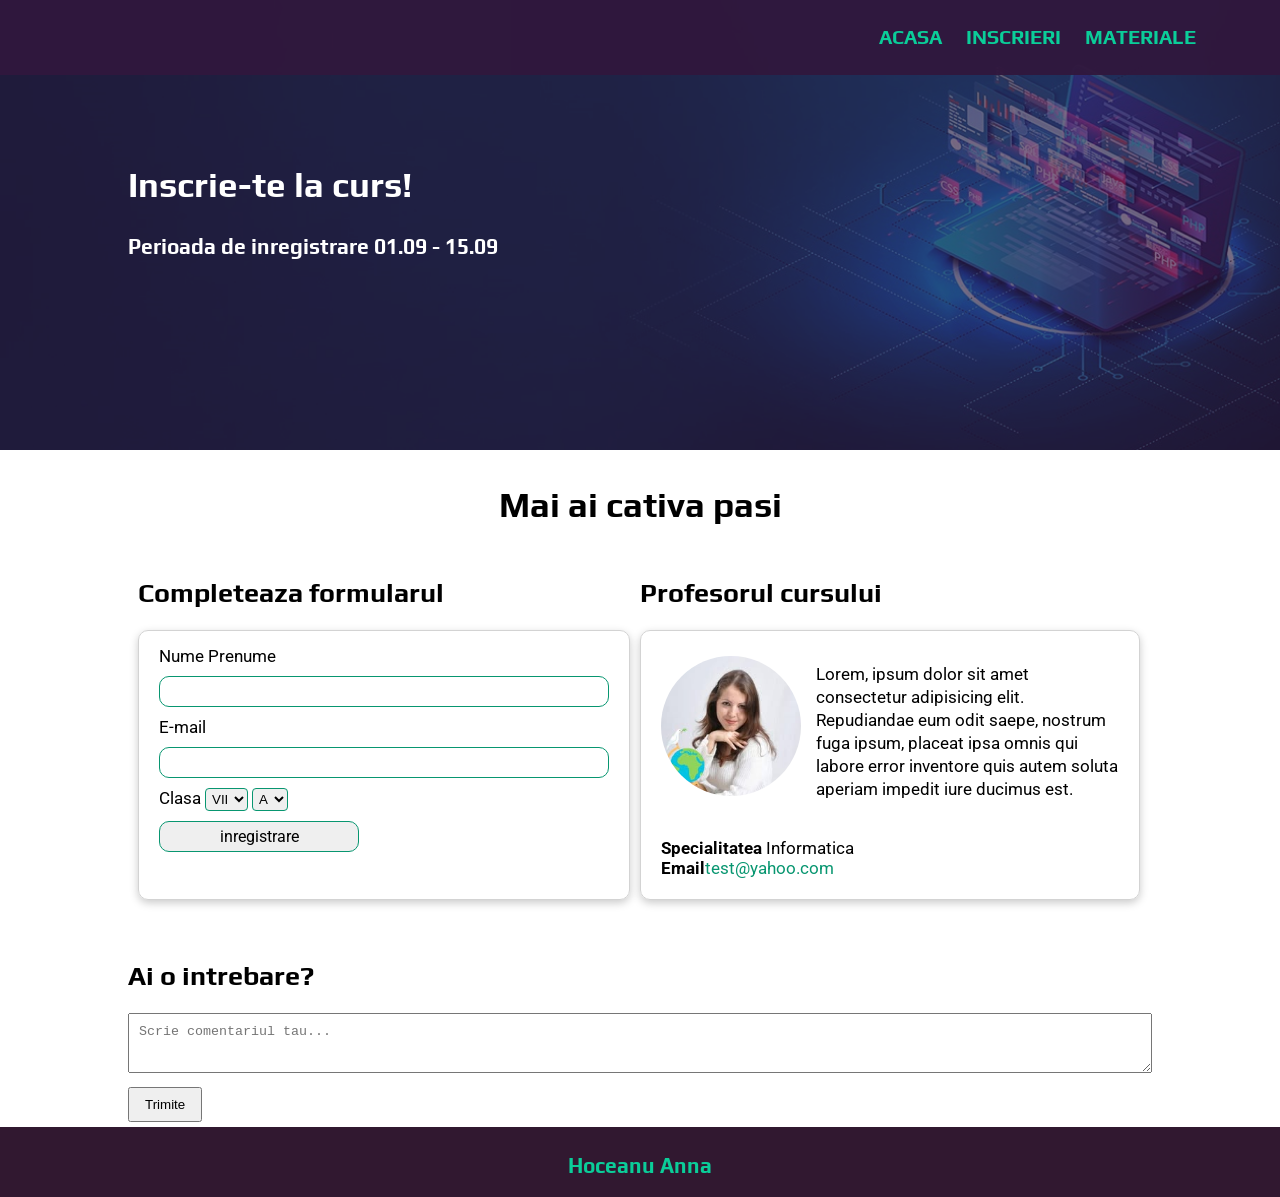
==== pages/inscrieri.html @ dc2e0612 "Add files via upload" ====
<!DOCTYPE html>
<html>

<head>
    <meta charset="UTF-8">
    <meta name="viewport" content="width=device-width, initial-scale=1.0">
    <title>Dezvoltarea web</title>
    <link rel="stylesheet" href="../css/style.css">
    <link rel="icon" href="../images/icon.png">
</head>

<body>

    <header>

        <nav>
            <a href="../index.html">Acasa</a>
            <a href="inscrieri.html">Inscrieri</a>
            <a href="materiale.html">Materiale</a>
        </nav>
    </header>

    <main>
        <section id="inscrieri">

            <div class="tint">

            </div>

            <div class="section-info">
                <h1>Inscrie-te la curs!</h1>
                <h3>Perioada de inregistrare 01.09 - 15.09</h3>
            </div>

        </section>

        <section>

            <h1 class="centered">Mai ai cativa pasi</h1>

            <div class="row">

                <div class="col-50">
                    <h2>Completeaza formularul</h2>
                    <form id="formular" class="formular" method="POST" action="https://sheetdb.io/api/v1/3poe5phdg3pqt">
                        <label for="nume">Nume Prenume</label>
                        <input type="text" id="nume" name="data[nume]">

                        <label for="email">E-mail</label>
                        <input type="email" id="email" name="data[email]">

                        </br>

                        <label for="clasa">Clasa</label>
                        <select name="data[clasa]" id="clasa">
                            <option>VII</option>
                            <option>VII</option>
                            <option>IX</option>
                            <option>X</option>
                            <option>XI</option>
                            <option>XII</option>
                        </select>

                        <select name="data[litera]" id="litera">
                            <option>A</option>
                            <option>B</option>
                            <option>C</option>
                        </select>

                        <input id="submit" type="submit" value="inregistrare">
                    </form>
                </div>

                <div clss="col-50">

                    <h2>Profesorul cursului</h2>

                    <div class="profesor">
                        <div style="overflow:auto">                        
                        <img src="../images/profesor.jpg">
                        <p>
                            Lorem, ipsum dolor sit amet consectetur adipisicing elit. Repudiandae eum odit saepe, nostrum
                            fuga ipsum, placeat ipsa omnis qui labore error inventore quis autem soluta aperiam impedit
                            iure ducimus est.
                        </p>
                        </div>

                        <br />
                        <b>Specialitatea</b>
                        <span>Informatica</span>
                        <br />
                        <b>Email</b><a href="mailto:test@yahoo.com">test@yahoo.com</a>
                    </div>

                </div>

            </div>

            <div class="comments-box" ">
    <h2>Ai o intrebare?</h2>

    <textarea id="commentInput" placeholder="Scrie comentariul tau..."></textarea>
    <br>
    <button onclick="addComment()">Trimite</button>

    <div id="commentsList"></div>
       </div>


        </section>
    </main>
   <footer>
        <h3>Hoceanu Anna</h3>
    </footer>

<script>
let comments = JSON.parse(localStorage.getItem("comments")) || [];

function displayComments() {
    const list = document.getElementById("commentsList");
    list.innerHTML = "";

    comments.forEach((comment) => {
        const div = document.createElement("div");
        div.className = "comment";
        div.innerText = comment;
        list.appendChild(div);
    });
}

function addComment() {
    const input = document.getElementById("commentInput");
    const text = input.value.trim();

    if (text === "") return;

    comments.push(text);
    localStorage.setItem("comments", JSON.stringify(comments));

    input.value = "";
    displayComments();
}

displayComments();
</script>

<script>

     var form = document.getElementById('formular');
        form.addEventListener("submit", e => {
            e.preventDefault();
            fetch(form.action, {
                method: "POST",
                body: new FormData(document.getElementById("formular")),
            }).then(() => {
                alert("Multumesc !");
                form.reset();
            });
        });
    </script>


</body>

</html>
---- css/style.css ----
@import url('https://fonts.googleapis.com/css2?family=Play&family=Roboto:ital,wght@0,100..900;1,100..900&display=swap');
* {
   box-sizing: border-box;
} 

body{
    font-size: 17px;
    margin: 0px;
    font-family: Roboto;

}

header{
    background-color: #31183df3;
    min-height: 75px;
    padding-right: 5%;

    position: fixed;
    width: 100%;
    top:0%;
    z-index: 3;
}

main{
    min-height: 100vh;
}

section:not(:first-child) {
    padding: 5px 10%;
   
    max-width: 1600px;
    margin: auto;
}

h1{
    font-size: 35px;
    font-family: Play;
}

h2{
    font-size: 27px;
    font-family: Play;
}

h3{
     font-size: 21px;
     font-family: Play;
}

a{
    color: #089670;
    text-decoration: none;
}

p{
    line-height: 135%;
}
nav{
    float: right;
}
nav a{
    font-size: 20px;
    color: #0bcd99;
    text-decoration: none;
    text-transform: uppercase;
    margin-right: 20px;
    margin-top: 25px;
    display: inline-block;
    font-weight: bold;
    font-family: play;
}

#index-video {
    height: 100%;
    width:100%;
    object-fit: cover;
    
    position: relative;
    z-index: -1;
}

.section-info{
    position: absolute;
    top: 15%;
    left:10%;
    
    font-family: Play;
    color: white;
}

.top-section{
    height: 65vh !important;
    min-height: 520px  !important;
}

section:first-child{
    background-color: #31183da1;
    height: 50vh;
    min-height: 220px;
}

.top-logo{
    height: 80px;
    border-radius: 50%;
}

.centered{
    text-align: center;
}

.row {
    overflow: auto;
}

.col-33{
   width: 33.33%;
   float: left;
}
.col-50{
    width: 50%;
    float: left;
}

[class^=col-]{
    padding: 0px 10px;
}

.card{
    border: 1px solid lightgrey;
    border-radius: 7px;
    box-shadow: #0000003d 0px 3px 8px;
    height: 410px;
    overflow-y: auto;
    margin: 10px 15px;
    padding: 5px 15px;
}

.card img{
    height: 90px;
    
    display: block;
    margin: 15px auto;
}

.test{
    min-height: 450px;
}

footer {
    min-height: 70px;
    background-color: #311830;
    color: #0bcd99;
    text-align: center;
    padding-top: 5px;
}

#inscrieri {
    background: url("../images/inscrieri.jpg");
    background-size: cover;
}

.tint{
    background-color: #31183da1;
    height: 100%;
}

.formular , .profesor{
    border: 1px solid lightgray;
    border-radius: 10px;
    padding:15px 20px 10px 20px;
    box-shadow: #00000035 0px 3px 8px;
    margin-bottom: 20px;
    max-width: 500px;
    height: 270px;
    overflow-y: auto;
}



.formular input{
    width: 100%;
    margin-top: 10px;
    margin-bottom: 10px;
    font-size: 16px;
    font-family: Roboto;
    padding: 5px 10px;
    border-radius: 10px;
    border: 1px solid #089670
}

.formular select{
    border: 1px solid #089670;
    border-radius: 4px;
    padding: 2px;
}

#submit{
    width: 200px;
    display: block;
}

.profesor img{
    width: 140px;
    height: 140px;
    object-fit: cover;
    border-radius: 50%;
    float: left;
    margin-right: 15px;
    margin-top: 10px;
}



.comments-box {
    max-width: 100%;
    margin-top: 40px;
}

.comments-box textarea {
    width: 100%;
    height: 60px;
    padding: 10px;
}

.comments-box button {
    margin-top: 10px;
    padding: 8px 15px;
    cursor: pointer;
}

.comment {
    background: #f1f1f1;
    padding: 10px;
    margin-top: 10px;
    border-radius: 5px;
}

#materiale {
    background: url("../images/materiale.jpg");
    background-size: cover;
    background-position: 0% 55%;
}

.link{
    border:1px solid lightgray;
    display: block;
    width: 230px;
    text-align: center;
    
    border-radius: 10px;
    padding-top: 15px;
    box-shadow: rgba(100, 100, 111, 0.2) 0px 7px 29px;
}

.link img{
    height: 100px;
}

.linkuri {
    display: flex;
    gap: 20px;
    justify-content: center;
    flex-wrap: wrap;
    margin-bottom: 20px;
}
.link:hover{
    transform: scale(1.04);
}

@media (max-width: 1100px){

    section:not(:first-child) {
    padding: 5px 4%;
}

.profesor img{
    width: 110px;
    height: 110px;
}

}

@media (max-width: 820px){

    body{
        font-size: 16px;
    }
 
   
h1{
    font-size: 31px;
}

h3{
     font-size: 19px;
}

nav a{
    font-size: 18px;
    margin-top: 20px;;
}

header {
    min-height: 60px;
    padding-right: 5px;
}

.section-info{
    top: 12%;
    left: 6;
}

    section:not(:first-child) {
    padding: 5px 8px;
}
section:first-child{
    height: 40vh;
}

    /* Era col-33 */
    [class^="col-"]{
        width: 100%;

    }

    .formular, .profesor{
        max-width: 100%;
        height: auto;
    }

    .card{
        height: auto;
    }

   #inscrieri {
      background-position: 70% 0%;
   }

   .link{
    width: 165px;
   }

   .link img{
    height: 70px;
   }
}
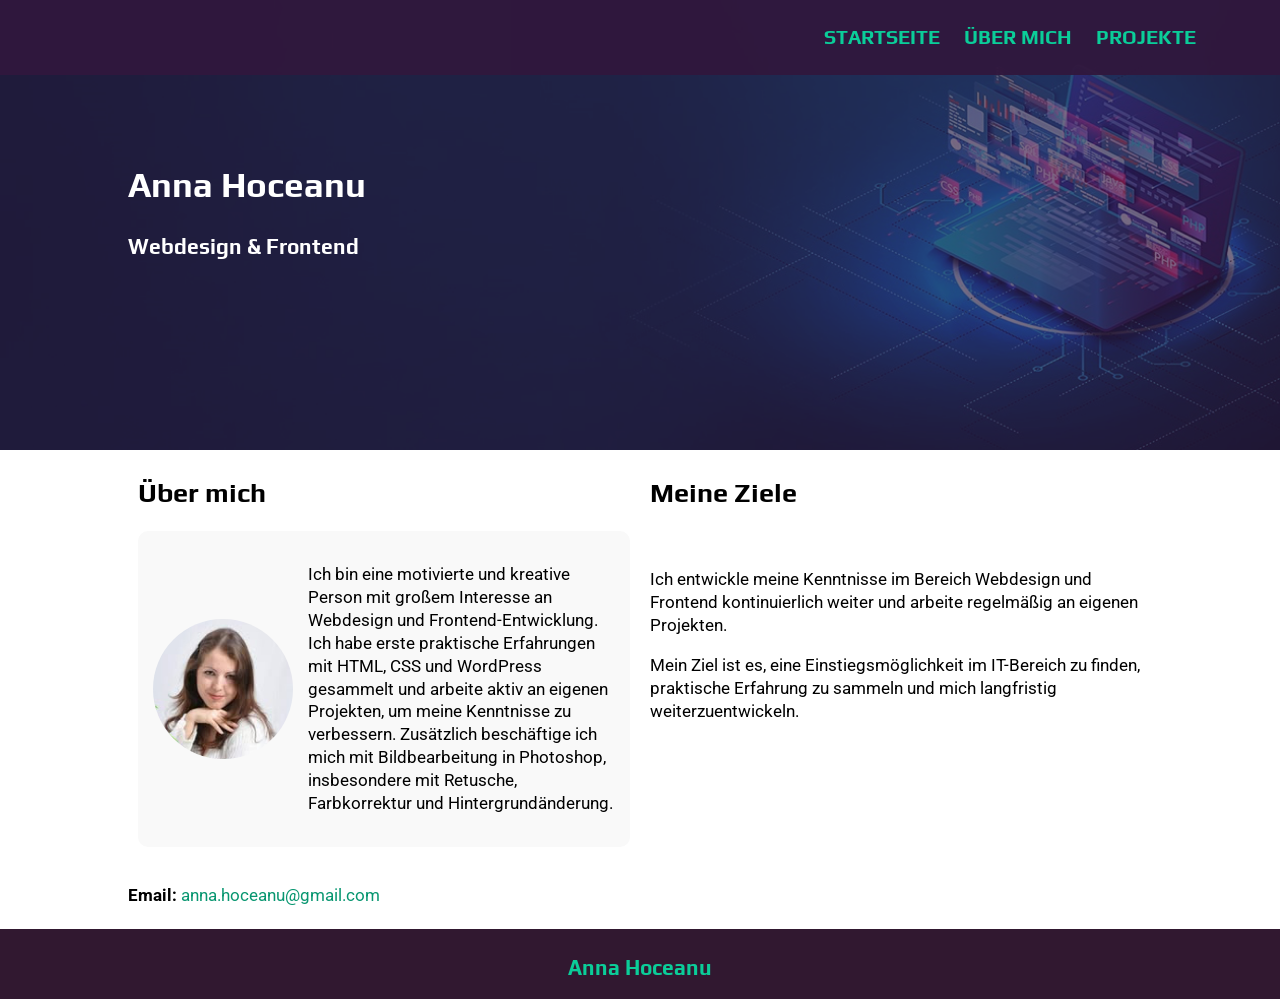
==== commit df9b0096: "Add files via upload" ====
--- a/pages/inscrieri.html
+++ b/pages/inscrieri.html
@@ -4,7 +4,7 @@
 <head>
     <meta charset="UTF-8">
     <meta name="viewport" content="width=device-width, initial-scale=1.0">
-    <title>Dezvoltarea web</title>
+    <title>Über mich - Anna Hoceanu</title> 
     <link rel="stylesheet" href="../css/style.css">
     <link rel="icon" href="../images/icon.png">
 </head>
@@ -14,9 +14,9 @@
     <header>
 
         <nav>
-            <a href="../index.html">Acasa</a>
-            <a href="inscrieri.html">Inscrieri</a>
-            <a href="materiale.html">Materiale</a>
+            <a href="../index.html">Startseite</a>
+            <a href="inscrieri.html">Über mich</a>
+            <a href="materiale.html">Projekte</a>
         </nav>
     </header>
 
@@ -28,137 +28,59 @@
             </div>
 
             <div class="section-info">
-                <h1>Inscrie-te la curs!</h1>
-                <h3>Perioada de inregistrare 01.09 - 15.09</h3>
+                <h1>Anna Hoceanu</h1>
+                <h3>Webdesign & Frontend</h3>
             </div>
 
         </section>
 
         <section>
 
-            <h1 class="centered">Mai ai cativa pasi</h1>
+<div class="row">
 
-            <div class="row">
+    <!-- STÂNGA -->
+    <div class="col-50">
+        <h2>Über mich</h2>
 
-                <div class="col-50">
-                    <h2>Completeaza formularul</h2>
-                    <form id="formular" class="formular" method="POST" action="https://sheetdb.io/api/v1/3poe5phdg3pqt">
-                        <label for="nume">Nume Prenume</label>
-                        <input type="text" id="nume" name="data[nume]">
+      <div class="about-box">
+        <img src="../images/ann.jpg" class="profil-poza">
 
-                        <label for="email">E-mail</label>
-                        <input type="email" id="email" name="data[email]">
+        <p>
+        Ich bin eine motivierte und kreative Person mit großem Interesse an Webdesign und Frontend-Entwicklung.
 
-                        </br>
+       Ich habe erste praktische Erfahrungen mit HTML, CSS und WordPress gesammelt und arbeite aktiv an eigenen Projekten, um meine Kenntnisse zu verbessern.
 
-                        <label for="clasa">Clasa</label>
-                        <select name="data[clasa]" id="clasa">
-                            <option>VII</option>
-                            <option>VII</option>
-                            <option>IX</option>
-                            <option>X</option>
-                            <option>XI</option>
-                            <option>XII</option>
-                        </select>
+        Zusätzlich beschäftige ich mich mit Bildbearbeitung in Photoshop, insbesondere mit Retusche, Farbkorrektur und Hintergrundänderung.
+        </p>
+                      <!-- <b>Email</b><a href="mailto:test@yahoo.com">test@yahoo.com</a> -->
+       </div>
+    </div>
 
-                        <select name="data[litera]" id="litera">
-                            <option>A</option>
-                            <option>B</option>
-                            <option>C</option>
-                        </select>
+    <!-- DREAPTA -->
+    <div class="col-50">
+        <h2>Meine Ziele</h2>  <br>
 
-                        <input id="submit" type="submit" value="inregistrare">
-                    </form>
-                </div>
+        <p>
+        Ich entwickle meine Kenntnisse im Bereich Webdesign und Frontend kontinuierlich weiter und arbeite regelmäßig an eigenen Projekten.
+        </p>
 
-                <div clss="col-50">
+        <p>
+        Mein Ziel ist es, eine Einstiegsmöglichkeit im IT-Bereich zu finden, 
+        praktische Erfahrung zu sammeln und mich langfristig weiterzuentwickeln.
+        </p>
+    </div>
 
-                    <h2>Profesorul cursului</h2>
+</div>
 
-                    <div class="profesor">
-                        <div style="overflow:auto">                        
-                        <img src="../images/profesor.jpg">
-                        <p>
-                            Lorem, ipsum dolor sit amet consectetur adipisicing elit. Repudiandae eum odit saepe, nostrum
-                            fuga ipsum, placeat ipsa omnis qui labore error inventore quis autem soluta aperiam impedit
-                            iure ducimus est.
-                        </p>
-                        </div>
-
-                        <br />
-                        <b>Specialitatea</b>
-                        <span>Informatica</span>
-                        <br />
-                        <b>Email</b><a href="mailto:test@yahoo.com">test@yahoo.com</a>
-                    </div>
-
-                </div>
-
-            </div>
-
-            <div class="comments-box" ">
-    <h2>Ai o intrebare?</h2>
-
-    <textarea id="commentInput" placeholder="Scrie comentariul tau..."></textarea>
-    <br>
-    <button onclick="addComment()">Trimite</button>
-
-    <div id="commentsList"></div>
-       </div>
-
+<br>
+<p><b>Email:</b> 
+<a href="mailto:anna.hoceanu@gmail.com">anna.hoceanu@gmail.com</a> <br>
 
         </section>
     </main>
    <footer>
-        <h3>Hoceanu Anna</h3>
+        <h3>Anna Hoceanu</h3>
     </footer>
-
-<script>
-let comments = JSON.parse(localStorage.getItem("comments")) || [];
-
-function displayComments() {
-    const list = document.getElementById("commentsList");
-    list.innerHTML = "";
-
-    comments.forEach((comment) => {
-        const div = document.createElement("div");
-        div.className = "comment";
-        div.innerText = comment;
-        list.appendChild(div);
-    });
-}
-
-function addComment() {
-    const input = document.getElementById("commentInput");
-    const text = input.value.trim();
-
-    if (text === "") return;
-
-    comments.push(text);
-    localStorage.setItem("comments", JSON.stringify(comments));
-
-    input.value = "";
-    displayComments();
-}
-
-displayComments();
-</script>
-
-<script>
-
-     var form = document.getElementById('formular');
-        form.addEventListener("submit", e => {
-            e.preventDefault();
-            fetch(form.action, {
-                method: "POST",
-                body: new FormData(document.getElementById("formular")),
-            }).then(() => {
-                alert("Multumesc !");
-                form.reset();
-            });
-        });
-    </script>
-
 
 </body>
 
--- a/css/style.css
+++ b/css/style.css
@@ -164,16 +164,6 @@
     height: 100%;
 }
 
-.formular , .profesor{
-    border: 1px solid lightgray;
-    border-radius: 10px;
-    padding:15px 20px 10px 20px;
-    box-shadow: #00000035 0px 3px 8px;
-    margin-bottom: 20px;
-    max-width: 500px;
-    height: 270px;
-    overflow-y: auto;
-}
 
 
 
@@ -199,17 +189,6 @@
     display: block;
 }
 
-.profesor img{
-    width: 140px;
-    height: 140px;
-    object-fit: cover;
-    border-radius: 50%;
-    float: left;
-    margin-right: 15px;
-    margin-top: 10px;
-}
-
-
 
 .comments-box {
     max-width: 100%;
@@ -307,7 +286,7 @@
 
 .section-info{
     top: 12%;
-    left: 6;
+    left: 6%;
 }
 
     section:not(:first-child) {
@@ -343,4 +322,50 @@
    .link img{
     height: 70px;
    }
+}
+
+#lightbox {
+    position: fixed;
+    top: 0;
+    left: 0;
+    width: 100%;
+    height: 100%;
+    background: rgba(0,0,0,0.9);
+    display: none;
+    justify-content: center;
+    align-items: center;
+}
+
+#lightbox img {
+    max-width: 90%;
+    max-height: 90%;
+}
+
+#lightbox {
+    z-index: 999;
+}
+
+img {
+    transition: 0.3s;
+}
+
+img:hover {
+    transform: scale(1.03);
+}
+
+.profil-poza {
+    width: 140px;
+    height: 140px;
+    object-fit: cover;
+    border-radius: 50%;
+}
+
+.about-box {
+    display: flex;
+    align-items: center;
+    gap: 15px;
+
+        background: #f9f9f9;
+    padding: 15px;
+    border-radius: 10px;
 }
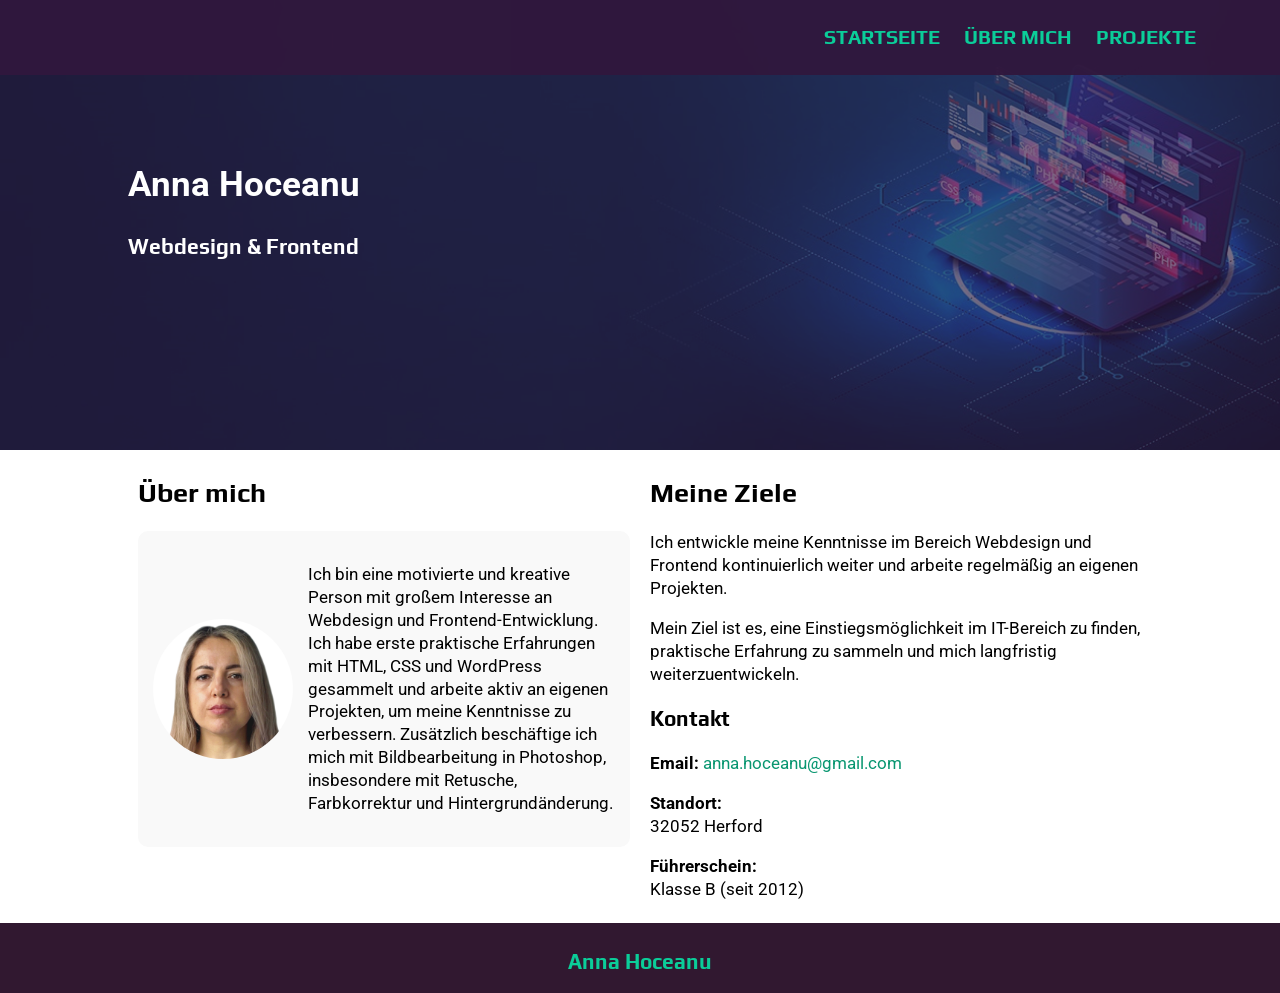
==== commit 68fd9357: "Add files via upload" ====
--- a/pages/inscrieri.html
+++ b/pages/inscrieri.html
@@ -43,7 +43,7 @@
         <h2>Über mich</h2>
 
       <div class="about-box">
-        <img src="../images/ann.jpg" class="profil-poza">
+        <img src="../images/eu_site.jpg" class="profil-poza">
 
         <p>
         Ich bin eine motivierte und kreative Person mit großem Interesse an Webdesign und Frontend-Entwicklung.
@@ -58,7 +58,7 @@
 
     <!-- DREAPTA -->
     <div class="col-50">
-        <h2>Meine Ziele</h2>  <br>
+        <h2>Meine Ziele</h2>  
 
         <p>
         Ich entwickle meine Kenntnisse im Bereich Webdesign und Frontend kontinuierlich weiter und arbeite regelmäßig an eigenen Projekten.
@@ -68,13 +68,19 @@
         Mein Ziel ist es, eine Einstiegsmöglichkeit im IT-Bereich zu finden, 
         praktische Erfahrung zu sammeln und mich langfristig weiterzuentwickeln.
         </p>
+<h3>Kontakt</h3>
+
+<p><b>Email:</b> 
+<a href="mailto:anna.hoceanu@gmail.com">anna.hoceanu@gmail.com</a> <br>
+
+<p><b>Standort:</b><br>
+32052 Herford</p>
+
+<p><b>Führerschein:</b><br>
+Klasse B (seit 2012)</p>
     </div>
 
 </div>
-
-<br>
-<p><b>Email:</b> 
-<a href="mailto:anna.hoceanu@gmail.com">anna.hoceanu@gmail.com</a> <br>
 
         </section>
     </main>
--- a/css/style.css
+++ b/css/style.css
@@ -34,7 +34,7 @@
 
 h1{
     font-size: 35px;
-    font-family: Play;
+    font-family: Roboto;
 }
 
 h2{
@@ -142,6 +142,12 @@
     margin: 15px auto;
 }
 
+.card:hover,
+.link:hover{
+    transform:scale(1.02);
+    transition: 0.3s ease;
+}
+
 .test{
     min-height: 450px;
 }
@@ -261,8 +267,9 @@
 
 @media (max-width: 820px){
 
-    body{
+    nav a{
         font-size: 16px;
+        margin: 10px;
     }
  
    
@@ -293,7 +300,7 @@
     padding: 5px 8px;
 }
 section:first-child{
-    height: 40vh;
+    height: 55vh;
 }
 
     /* Era col-33 */
@@ -368,4 +375,10 @@
         background: #f9f9f9;
     padding: 15px;
     border-radius: 10px;
+}
+.skills-title{
+    font-family: Roboto, sansserif;
+}
+.row{
+    overflow: hidden;
 }
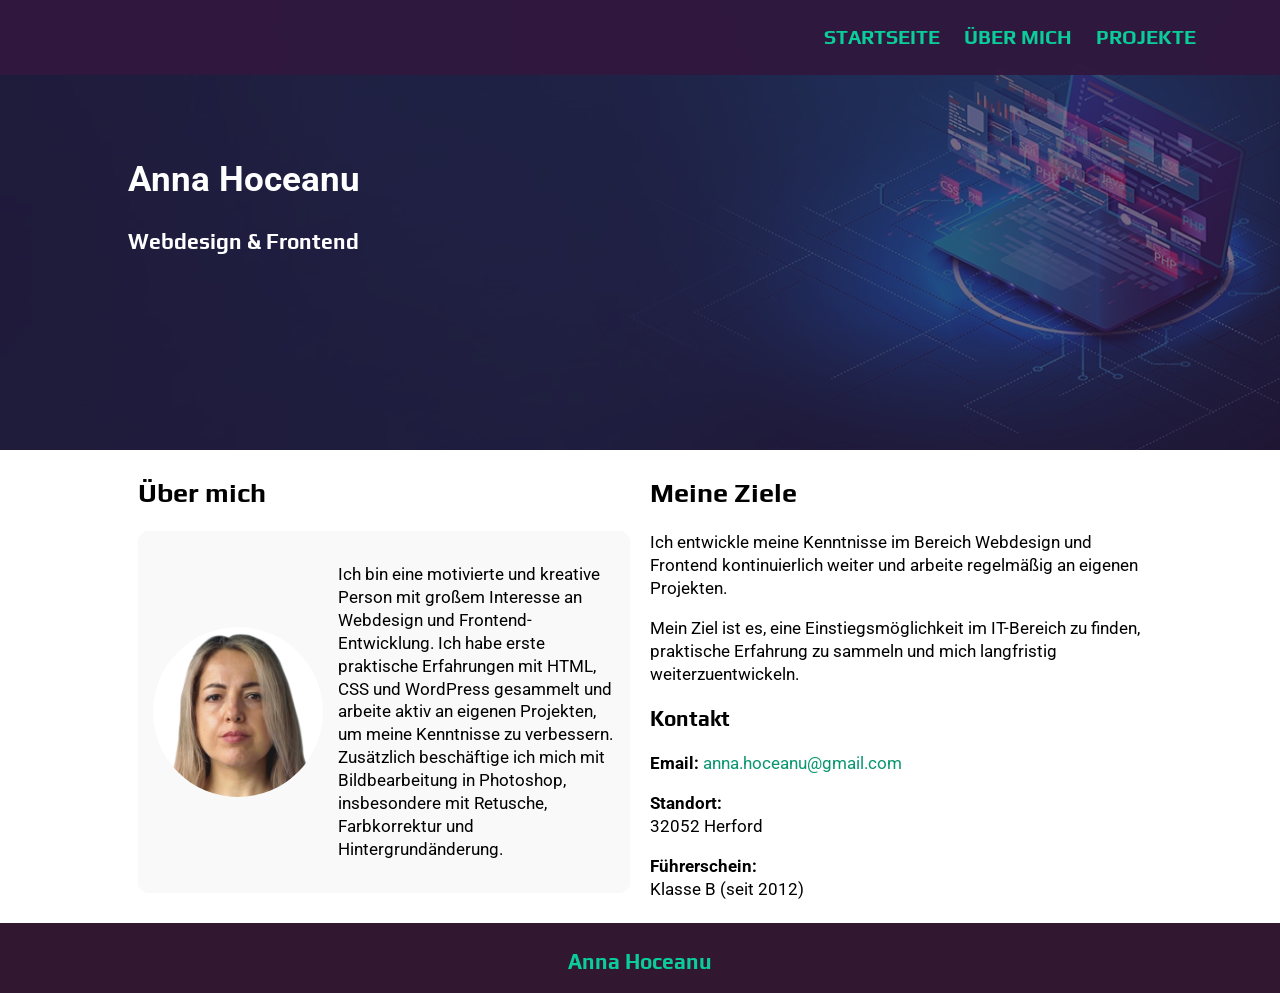
==== commit 603cb003: "Add files via upload" ====
--- a/pages/inscrieri.html
+++ b/pages/inscrieri.html
@@ -27,7 +27,7 @@
 
             </div>
 
-            <div class="section-info">
+            <div class="section-info"><br><br>
                 <h1>Anna Hoceanu</h1>
                 <h3>Webdesign & Frontend</h3>
             </div>
--- a/css/style.css
+++ b/css/style.css
@@ -81,7 +81,7 @@
 
 .section-info{
     position: absolute;
-    top: 15%;
+    top: 10%;
     left:10%;
     
     font-family: Play;
@@ -361,8 +361,8 @@
 }
 
 .profil-poza {
-    width: 140px;
-    height: 140px;
+    width: 170px;
+    height: 170px;
     object-fit: cover;
     border-radius: 50%;
 }
@@ -381,4 +381,50 @@
 }
 .row{
     overflow: hidden;
+}
+
+.desktop-text{
+    display:block;
+}
+
+.mobile-text{
+    display:none;
+}
+
+@media (max-width: 820px){
+
+    .desktop-text{
+        display:none;
+    }
+
+    .mobile-text{
+        display:block;
+    }
+
+}
+
+@media (max-width: 820px){
+
+    .profesor img{
+        float: none;
+        display: block;
+        margin: 0 auto 20px auto;
+    }
+
+    .profesor{
+        text-align: left;
+    }
+}
+
+@media (max-width: 820px){
+
+    .about-box{
+        flex-direction: column;
+        text-align: center;
+    }
+
+    .profil-poza{
+        margin-bottom: 15px;
+    }
+
 }
